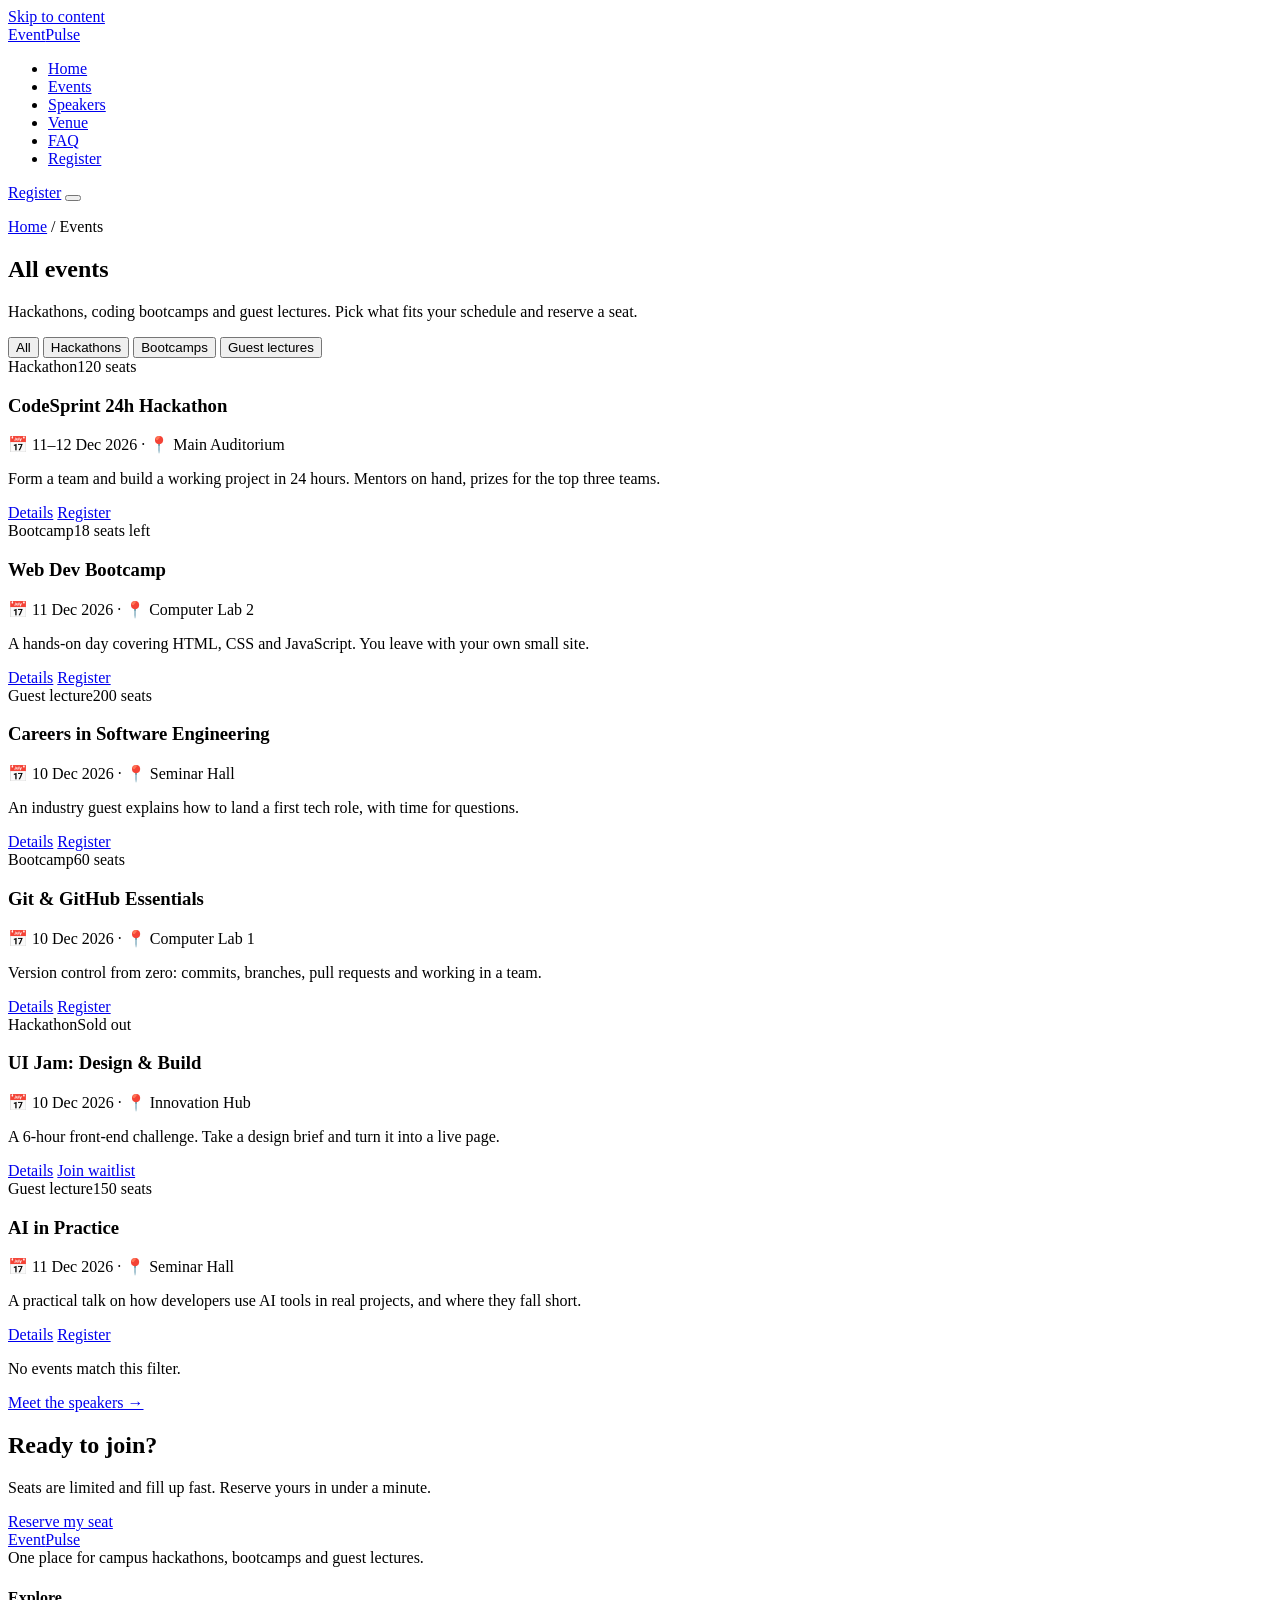
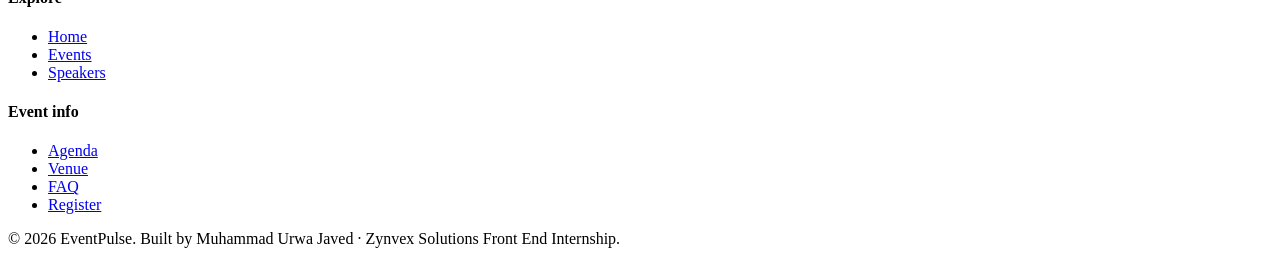
==== events.html @ 68d28ce5 "Add files via upload" ====
<!DOCTYPE html>
<html lang="en">
<head>
  <meta charset="UTF-8">
  <meta name="viewport" content="width=device-width, initial-scale=1.0">
  <title>Events — EventPulse</title>
  <meta name="description" content="Browse every hackathon, coding bootcamp and guest lecture on campus, check seats and register.">

  <link rel="preconnect" href="https://fonts.googleapis.com">
  <link rel="preconnect" href="https://fonts.gstatic.com" crossorigin>
  <link href="https://fonts.googleapis.com/css2?family=Inter:wght@400;500;600&family=JetBrains+Mono:wght@500&family=Space+Grotesk:wght@500;700&display=swap" rel="stylesheet">

  <link rel="stylesheet" href="css/variables.css">
  <link rel="stylesheet" href="css/base.css">
  <link rel="stylesheet" href="css/layout.css">
  <link rel="stylesheet" href="css/pages.css">
</head>
<body>

  <a class="visually-hidden" href="#main">Skip to content</a>

  <header class="site-header">
    <div class="container site-header__inner">
      <a href="index.html" class="logo">Event<span>Pulse</span></a>
      <nav class="nav" id="site-nav" aria-label="Main navigation">
        <ul class="nav__list">
          <li><a href="index.html">Home</a></li>
          <li><a href="events.html" class="is-active" aria-current="page">Events</a></li>
          <li><a href="speakers.html">Speakers</a></li>
          <li><a href="index.html#venue">Venue</a></li>
          <li><a href="index.html#faq">FAQ</a></li>
          <li class="nav__cta-item"><a href="index.html#register">Register</a></li>
        </ul>
      </nav>
      <a href="index.html#register" class="btn site-header__cta">Register</a>
      <button class="nav-toggle" type="button" aria-expanded="false" aria-controls="site-nav" aria-label="Open menu">
        <span class="nav-toggle__bars"></span>
      </button>
    </div>
  </header>

  <main id="main">

    <section class="page-hero">
      <div class="container">
        <p class="breadcrumb"><a href="index.html">Home</a> / Events</p>
        <h1>All events</h1>
        <p>Hackathons, coding bootcamps and guest lectures. Pick what fits your schedule and reserve a seat.</p>
      </div>
    </section>

    <section class="section">
      <div class="container">

        <!-- Filter chips are static for now. They start working in Module 3. -->
        <div class="filters" role="group" aria-label="Filter events by type">
          <button class="chip is-active" type="button" data-filter="all">All</button>
          <button class="chip" type="button" data-filter="hackathon">Hackathons</button>
          <button class="chip" type="button" data-filter="bootcamp">Bootcamps</button>
          <button class="chip" type="button" data-filter="lecture">Guest lectures</button>
        </div>

        <div class="grid grid--3">
          <article class="card event-card" data-type="hackathon">
            <div class="event-card__top"><span class="tag">Hackathon</span><span class="seats ">120 seats</span></div>
            <h3>CodeSprint 24h Hackathon</h3>
            <p class="event-card__meta">📅 11–12 Dec 2026 &middot; 📍 Main Auditorium</p>
            <p>Form a team and build a working project in 24 hours. Mentors on hand, prizes for the top three teams.</p>
            <div class="event-card__footer">
              <a href="index.html#agenda" class="btn btn--ghost">Details</a>
              <a href="index.html#register" class="btn">Register</a>
            </div>
          </article>

          <article class="card event-card" data-type="bootcamp">
            <div class="event-card__top"><span class="tag">Bootcamp</span><span class="seats seats--low">18 seats left</span></div>
            <h3>Web Dev Bootcamp</h3>
            <p class="event-card__meta">📅 11 Dec 2026 &middot; 📍 Computer Lab 2</p>
            <p>A hands-on day covering HTML, CSS and JavaScript. You leave with your own small site.</p>
            <div class="event-card__footer">
              <a href="index.html#agenda" class="btn btn--ghost">Details</a>
              <a href="index.html#register" class="btn">Register</a>
            </div>
          </article>

          <article class="card event-card" data-type="lecture">
            <div class="event-card__top"><span class="tag">Guest lecture</span><span class="seats ">200 seats</span></div>
            <h3>Careers in Software Engineering</h3>
            <p class="event-card__meta">📅 10 Dec 2026 &middot; 📍 Seminar Hall</p>
            <p>An industry guest explains how to land a first tech role, with time for questions.</p>
            <div class="event-card__footer">
              <a href="index.html#agenda" class="btn btn--ghost">Details</a>
              <a href="index.html#register" class="btn">Register</a>
            </div>
          </article>

          <article class="card event-card" data-type="bootcamp">
            <div class="event-card__top"><span class="tag">Bootcamp</span><span class="seats ">60 seats</span></div>
            <h3>Git &amp; GitHub Essentials</h3>
            <p class="event-card__meta">📅 10 Dec 2026 &middot; 📍 Computer Lab 1</p>
            <p>Version control from zero: commits, branches, pull requests and working in a team.</p>
            <div class="event-card__footer">
              <a href="index.html#agenda" class="btn btn--ghost">Details</a>
              <a href="index.html#register" class="btn">Register</a>
            </div>
          </article>

          <article class="card event-card" data-type="hackathon">
            <div class="event-card__top"><span class="tag">Hackathon</span><span class="seats seats--full">Sold out</span></div>
            <h3>UI Jam: Design &amp; Build</h3>
            <p class="event-card__meta">📅 10 Dec 2026 &middot; 📍 Innovation Hub</p>
            <p>A 6-hour front-end challenge. Take a design brief and turn it into a live page.</p>
            <div class="event-card__footer">
              <a href="index.html#agenda" class="btn btn--ghost">Details</a>
              <a href="index.html#register" class="btn" aria-disabled="true">Join waitlist</a>
            </div>
          </article>

          <article class="card event-card" data-type="lecture">
            <div class="event-card__top"><span class="tag">Guest lecture</span><span class="seats ">150 seats</span></div>
            <h3>AI in Practice</h3>
            <p class="event-card__meta">📅 11 Dec 2026 &middot; 📍 Seminar Hall</p>
            <p>A practical talk on how developers use AI tools in real projects, and where they fall short.</p>
            <div class="event-card__footer">
              <a href="index.html#agenda" class="btn btn--ghost">Details</a>
              <a href="index.html#register" class="btn">Register</a>
            </div>
          </article>
        </div>

        <!-- Module 3: shown when a filter has no results -->
        <p class="visually-hidden" id="empty-state">No events match this filter.</p>

        <div class="section__more">
          <a href="speakers.html" class="btn btn--ghost">Meet the speakers →</a>
        </div>
      </div>
    </section>

    <section class="section" style="padding-top:0">
      <div class="container">
        <div class="cta-band">
          <h2>Ready to join?</h2>
          <p>Seats are limited and fill up fast. Reserve yours in under a minute.</p>
          <a href="index.html#register" class="btn">Reserve my seat</a>
        </div>
      </div>
    </section>

  </main>

  <footer class="site-footer">
    <div class="container">
      <div class="site-footer__grid">
        <div>
          <a href="index.html" class="logo">Event<span>Pulse</span></a>
          <p style="margin-top:var(--space-2)">One place for campus hackathons, bootcamps and guest lectures.</p>
        </div>
        <div>
          <h4>Explore</h4>
          <ul>
            <li><a href="index.html">Home</a></li>
            <li><a href="events.html">Events</a></li>
            <li><a href="speakers.html">Speakers</a></li>
          </ul>
        </div>
        <div>
          <h4>Event info</h4>
          <ul>
            <li><a href="index.html#agenda">Agenda</a></li>
            <li><a href="index.html#venue">Venue</a></li>
            <li><a href="index.html#faq">FAQ</a></li>
            <li><a href="index.html#register">Register</a></li>
          </ul>
        </div>
      </div>
      <div class="site-footer__bottom">
        <p>&copy; <span id="year">2026</span> EventPulse. Built by Muhammad Urwa Javed &middot; Zynvex Solutions Front End Internship.</p>
      </div>
    </div>
  </footer>

  <script src="js/main.js"></script>
</body>
</html>
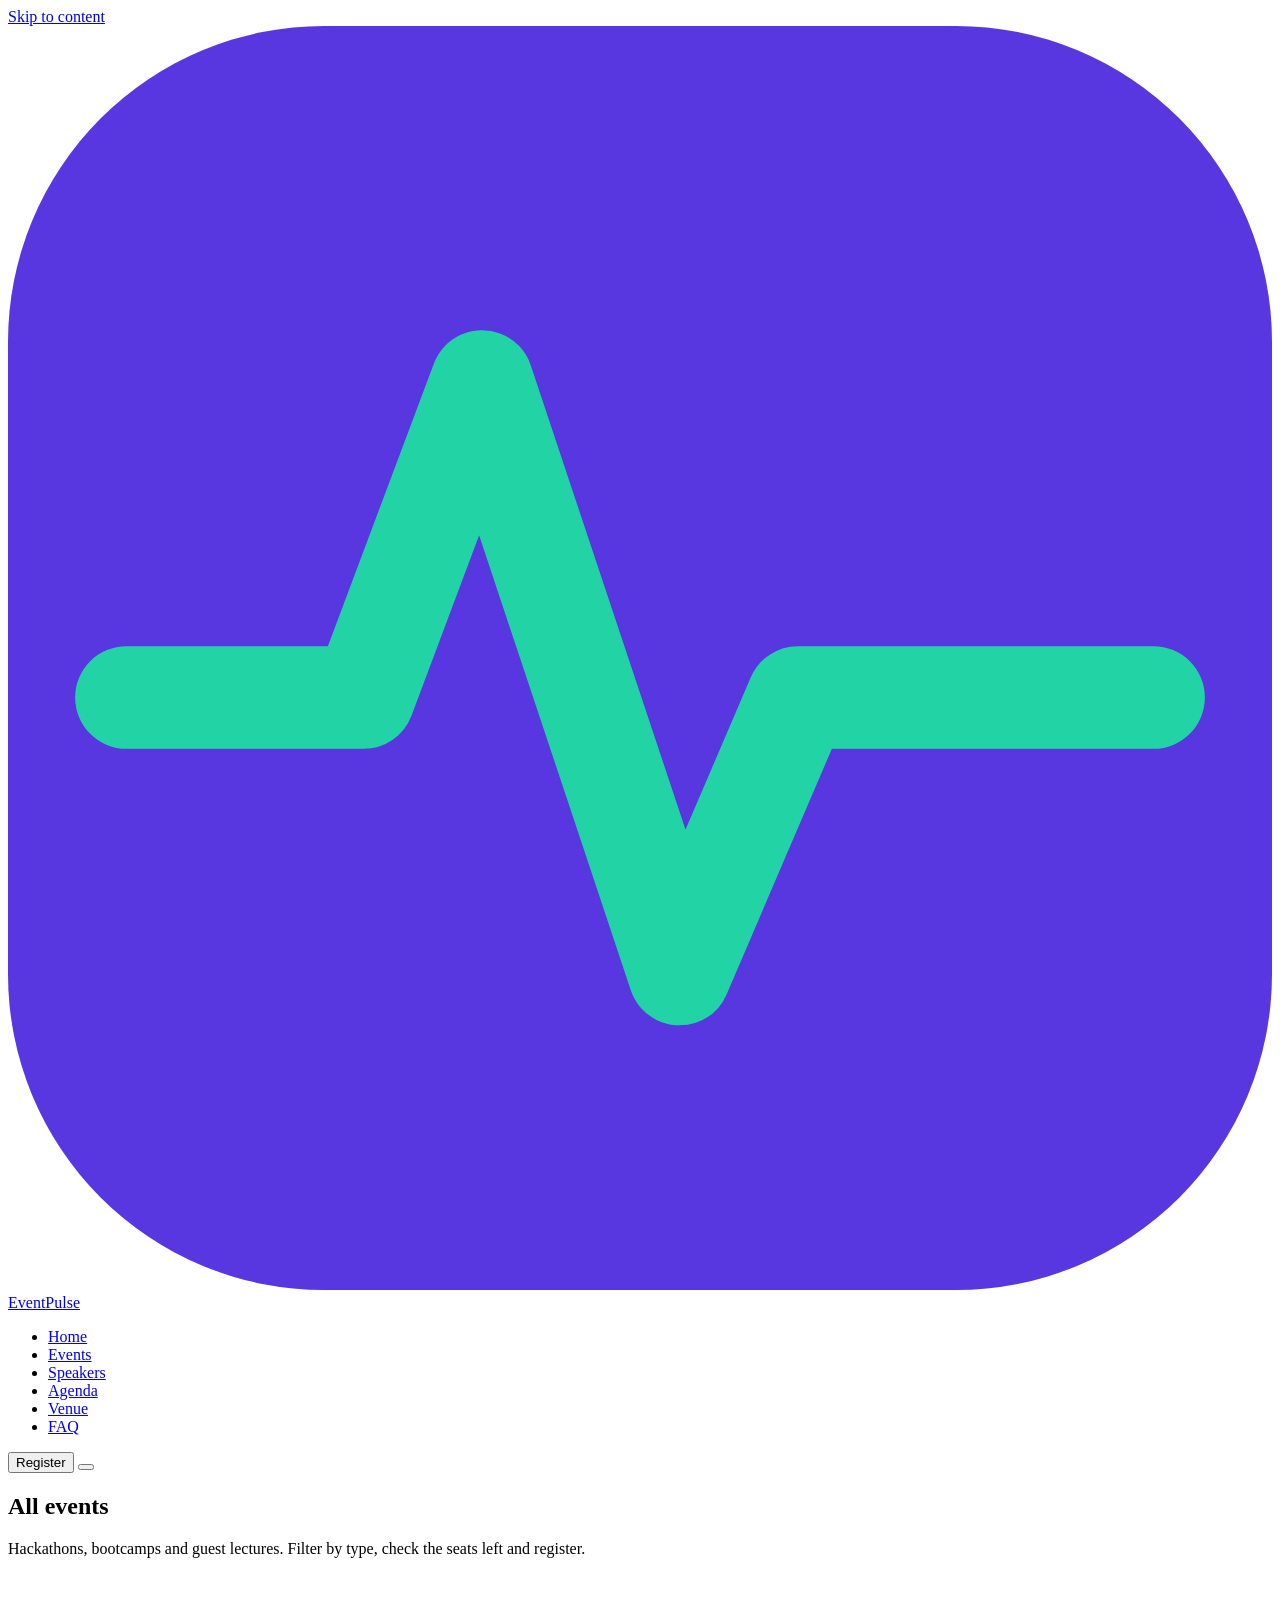
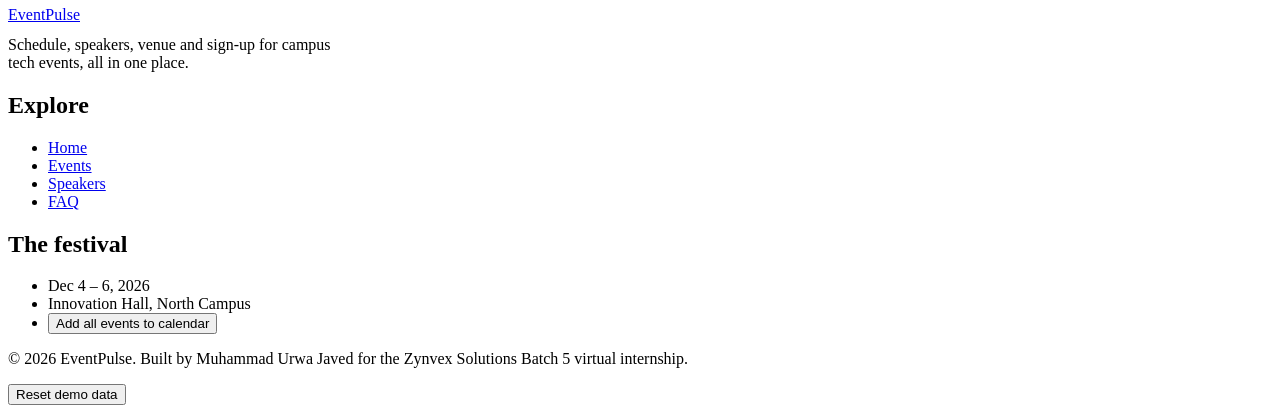
==== commit a923076f: "Add files via upload" ====
--- a/events.html
+++ b/events.html
@@ -2,184 +2,90 @@
 <html lang="en">
 <head>
   <meta charset="UTF-8">
-  <meta name="viewport" content="width=device-width, initial-scale=1.0">
-  <title>Events — EventPulse</title>
-  <meta name="description" content="Browse every hackathon, coding bootcamp and guest lecture on campus, check seats and register.">
-
+  <meta name="viewport" content="width=device-width, initial-scale=1">
+  <title>Events | EventPulse</title>
+  <meta name="description" content="Every EventPulse hackathon, bootcamp and guest lecture, with filters and live seat counts.">
+  <meta name="theme-color" content="#0B1020">
+  <link rel="icon" href="data:image/svg+xml,%3Csvg xmlns='http://www.w3.org/2000/svg' viewBox='0 0 32 32'%3E%3Crect width='32' height='32' rx='8' fill='%236B46F5'/%3E%3Cpath d='M3 17h6l3-8 5 15 3-7h9' fill='none' stroke='%2322D3A6' stroke-width='2.6' stroke-linecap='round' stroke-linejoin='round'/%3E%3C/svg%3E">
   <link rel="preconnect" href="https://fonts.googleapis.com">
   <link rel="preconnect" href="https://fonts.gstatic.com" crossorigin>
-  <link href="https://fonts.googleapis.com/css2?family=Inter:wght@400;500;600&family=JetBrains+Mono:wght@500&family=Space+Grotesk:wght@500;700&display=swap" rel="stylesheet">
-
+  <link href="https://fonts.googleapis.com/css2?family=Inter:wght@400;500;600&family=JetBrains+Mono:wght@400;600;700&family=Space+Grotesk:wght@500;600;700&display=swap" rel="stylesheet">
   <link rel="stylesheet" href="css/variables.css">
   <link rel="stylesheet" href="css/base.css">
   <link rel="stylesheet" href="css/layout.css">
+  <link rel="stylesheet" href="css/components.css">
   <link rel="stylesheet" href="css/pages.css">
 </head>
 <body>
-
-  <a class="visually-hidden" href="#main">Skip to content</a>
+  <a class="skip-link" href="#main">Skip to content</a>
 
   <header class="site-header">
-    <div class="container site-header__inner">
-      <a href="index.html" class="logo">Event<span>Pulse</span></a>
-      <nav class="nav" id="site-nav" aria-label="Main navigation">
-        <ul class="nav__list">
+    <div class="container header-inner">
+      <a class="logo" href="index.html" aria-label="EventPulse home">
+        <svg viewBox="0 0 32 32" aria-hidden="true"><rect width="32" height="32" rx="8" fill="#5836E0"/><path d="M3 17h6l3-8 5 15 3-7h9" fill="none" stroke="#22D3A6" stroke-width="2.6" stroke-linecap="round" stroke-linejoin="round"/></svg>
+        EventPulse
+      </a>
+      <nav id="site-nav" class="site-nav" aria-label="Main">
+        <ul>
           <li><a href="index.html">Home</a></li>
-          <li><a href="events.html" class="is-active" aria-current="page">Events</a></li>
+          <li><a href="events.html">Events</a></li>
           <li><a href="speakers.html">Speakers</a></li>
+          <li><a href="index.html#agenda">Agenda</a></li>
           <li><a href="index.html#venue">Venue</a></li>
           <li><a href="index.html#faq">FAQ</a></li>
-          <li class="nav__cta-item"><a href="index.html#register">Register</a></li>
         </ul>
       </nav>
-      <a href="index.html#register" class="btn site-header__cta">Register</a>
-      <button class="nav-toggle" type="button" aria-expanded="false" aria-controls="site-nav" aria-label="Open menu">
-        <span class="nav-toggle__bars"></span>
-      </button>
+      <button type="button" class="btn btn--primary btn--sm" data-open-register="">Register</button>
+      <button type="button" class="nav-toggle" aria-expanded="false" aria-controls="site-nav" aria-label="Open menu"><span></span><span></span><span></span></button>
     </div>
   </header>
 
   <main id="main">
-
     <section class="page-hero">
       <div class="container">
-        <p class="breadcrumb"><a href="index.html">Home</a> / Events</p>
         <h1>All events</h1>
-        <p>Hackathons, coding bootcamps and guest lectures. Pick what fits your schedule and reserve a seat.</p>
+        <p>Hackathons, bootcamps and guest lectures. Filter by type, check the seats left and register.</p>
       </div>
     </section>
-
-    <section class="section">
+    <section class="section" style="padding-top:2rem">
       <div class="container">
-
-        <!-- Filter chips are static for now. They start working in Module 3. -->
-        <div class="filters" role="group" aria-label="Filter events by type">
-          <button class="chip is-active" type="button" data-filter="all">All</button>
-          <button class="chip" type="button" data-filter="hackathon">Hackathons</button>
-          <button class="chip" type="button" data-filter="bootcamp">Bootcamps</button>
-          <button class="chip" type="button" data-filter="lecture">Guest lectures</button>
-        </div>
-
-        <div class="grid grid--3">
-          <article class="card event-card" data-type="hackathon">
-            <div class="event-card__top"><span class="tag">Hackathon</span><span class="seats ">120 seats</span></div>
-            <h3>CodeSprint 24h Hackathon</h3>
-            <p class="event-card__meta">📅 11–12 Dec 2026 &middot; 📍 Main Auditorium</p>
-            <p>Form a team and build a working project in 24 hours. Mentors on hand, prizes for the top three teams.</p>
-            <div class="event-card__footer">
-              <a href="index.html#agenda" class="btn btn--ghost">Details</a>
-              <a href="index.html#register" class="btn">Register</a>
-            </div>
-          </article>
-
-          <article class="card event-card" data-type="bootcamp">
-            <div class="event-card__top"><span class="tag">Bootcamp</span><span class="seats seats--low">18 seats left</span></div>
-            <h3>Web Dev Bootcamp</h3>
-            <p class="event-card__meta">📅 11 Dec 2026 &middot; 📍 Computer Lab 2</p>
-            <p>A hands-on day covering HTML, CSS and JavaScript. You leave with your own small site.</p>
-            <div class="event-card__footer">
-              <a href="index.html#agenda" class="btn btn--ghost">Details</a>
-              <a href="index.html#register" class="btn">Register</a>
-            </div>
-          </article>
-
-          <article class="card event-card" data-type="lecture">
-            <div class="event-card__top"><span class="tag">Guest lecture</span><span class="seats ">200 seats</span></div>
-            <h3>Careers in Software Engineering</h3>
-            <p class="event-card__meta">📅 10 Dec 2026 &middot; 📍 Seminar Hall</p>
-            <p>An industry guest explains how to land a first tech role, with time for questions.</p>
-            <div class="event-card__footer">
-              <a href="index.html#agenda" class="btn btn--ghost">Details</a>
-              <a href="index.html#register" class="btn">Register</a>
-            </div>
-          </article>
-
-          <article class="card event-card" data-type="bootcamp">
-            <div class="event-card__top"><span class="tag">Bootcamp</span><span class="seats ">60 seats</span></div>
-            <h3>Git &amp; GitHub Essentials</h3>
-            <p class="event-card__meta">📅 10 Dec 2026 &middot; 📍 Computer Lab 1</p>
-            <p>Version control from zero: commits, branches, pull requests and working in a team.</p>
-            <div class="event-card__footer">
-              <a href="index.html#agenda" class="btn btn--ghost">Details</a>
-              <a href="index.html#register" class="btn">Register</a>
-            </div>
-          </article>
-
-          <article class="card event-card" data-type="hackathon">
-            <div class="event-card__top"><span class="tag">Hackathon</span><span class="seats seats--full">Sold out</span></div>
-            <h3>UI Jam: Design &amp; Build</h3>
-            <p class="event-card__meta">📅 10 Dec 2026 &middot; 📍 Innovation Hub</p>
-            <p>A 6-hour front-end challenge. Take a design brief and turn it into a live page.</p>
-            <div class="event-card__footer">
-              <a href="index.html#agenda" class="btn btn--ghost">Details</a>
-              <a href="index.html#register" class="btn" aria-disabled="true">Join waitlist</a>
-            </div>
-          </article>
-
-          <article class="card event-card" data-type="lecture">
-            <div class="event-card__top"><span class="tag">Guest lecture</span><span class="seats ">150 seats</span></div>
-            <h3>AI in Practice</h3>
-            <p class="event-card__meta">📅 11 Dec 2026 &middot; 📍 Seminar Hall</p>
-            <p>A practical talk on how developers use AI tools in real projects, and where they fall short.</p>
-            <div class="event-card__footer">
-              <a href="index.html#agenda" class="btn btn--ghost">Details</a>
-              <a href="index.html#register" class="btn">Register</a>
-            </div>
-          </article>
-        </div>
-
-        <!-- Module 3: shown when a filter has no results -->
-        <p class="visually-hidden" id="empty-state">No events match this filter.</p>
-
-        <div class="section__more">
-          <a href="speakers.html" class="btn btn--ghost">Meet the speakers →</a>
-        </div>
+        <div class="filters" id="event-filters"></div>
+        <div class="events-grid" id="events-grid"><noscript><p class="notice">This section is built with JavaScript. Please turn it on to see the content.</p></noscript></div>
       </div>
     </section>
-
-    <section class="section" style="padding-top:0">
-      <div class="container">
-        <div class="cta-band">
-          <h2>Ready to join?</h2>
-          <p>Seats are limited and fill up fast. Reserve yours in under a minute.</p>
-          <a href="index.html#register" class="btn">Reserve my seat</a>
-        </div>
-      </div>
-    </section>
-
   </main>
 
   <footer class="site-footer">
-    <div class="container">
-      <div class="site-footer__grid">
-        <div>
-          <a href="index.html" class="logo">Event<span>Pulse</span></a>
-          <p style="margin-top:var(--space-2)">One place for campus hackathons, bootcamps and guest lectures.</p>
-        </div>
-        <div>
-          <h4>Explore</h4>
-          <ul>
-            <li><a href="index.html">Home</a></li>
-            <li><a href="events.html">Events</a></li>
-            <li><a href="speakers.html">Speakers</a></li>
-          </ul>
-        </div>
-        <div>
-          <h4>Event info</h4>
-          <ul>
-            <li><a href="index.html#agenda">Agenda</a></li>
-            <li><a href="index.html#venue">Venue</a></li>
-            <li><a href="index.html#faq">FAQ</a></li>
-            <li><a href="index.html#register">Register</a></li>
-          </ul>
-        </div>
+    <div class="container footer-grid">
+      <div>
+        <a class="logo" href="index.html">EventPulse</a>
+        <p class="muted" style="margin-top:0.75rem;max-width:22rem">Schedule, speakers, venue and sign-up for campus tech events, all in one place.</p>
       </div>
-      <div class="site-footer__bottom">
-        <p>&copy; <span id="year">2026</span> EventPulse. Built by Muhammad Urwa Javed &middot; Zynvex Solutions Front End Internship.</p>
+      <nav aria-label="Footer">
+        <h2 class="footer-title">Explore</h2>
+        <ul>
+          <li><a href="index.html">Home</a></li>
+          <li><a href="events.html">Events</a></li>
+          <li><a href="speakers.html">Speakers</a></li>
+          <li><a href="index.html#faq">FAQ</a></li>
+        </ul>
+      </nav>
+      <div>
+        <h2 class="footer-title">The festival</h2>
+        <ul>
+          <li data-festival-dates>Dec 4 – 6, 2026</li>
+          <li data-venue-name>Innovation Hall, North Campus</li>
+          <li><button type="button" class="link-btn" data-cal="all">Add all events to calendar</button></li>
+        </ul>
       </div>
+    </div>
+    <div class="container footer-bottom">
+      <p>© 2026 EventPulse. Built by Muhammad Urwa Javed for the Zynvex Solutions Batch 5 virtual internship.</p>
+      <button type="button" class="link-btn" data-reset-demo>Reset demo data</button>
     </div>
   </footer>
 
+  <script src="js/data.js"></script>
   <script src="js/main.js"></script>
 </body>
 </html>
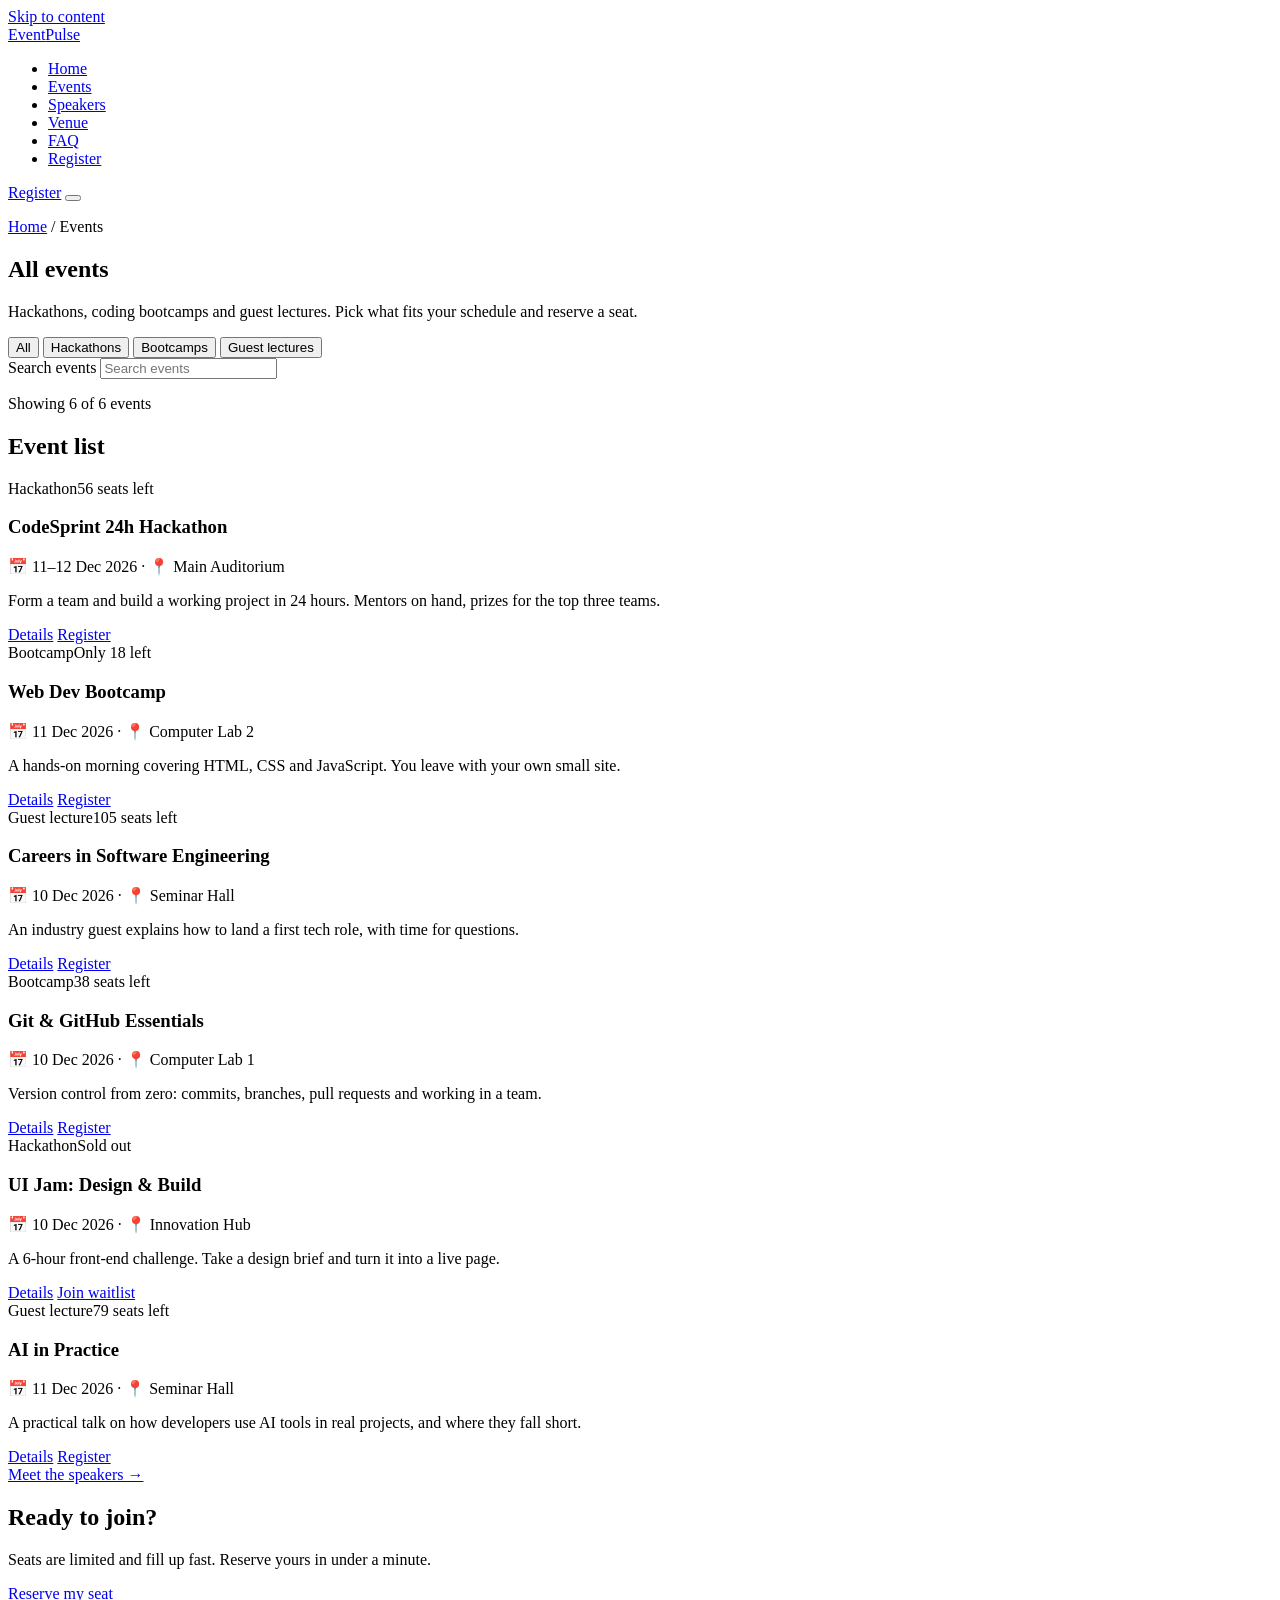
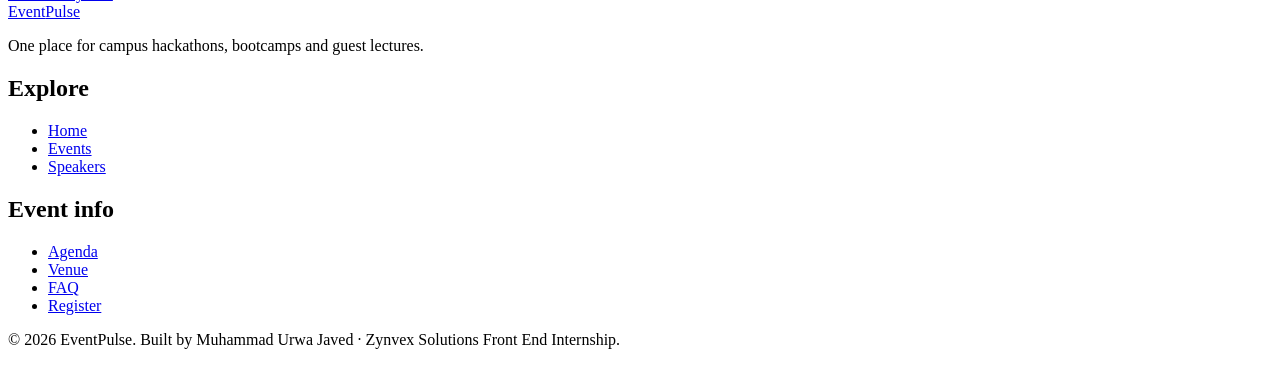
==== commit c6c46712: "Add files via upload" ====
--- a/events.html
+++ b/events.html
@@ -2,90 +2,209 @@
 <html lang="en">
 <head>
   <meta charset="UTF-8">
-  <meta name="viewport" content="width=device-width, initial-scale=1">
-  <title>Events | EventPulse</title>
-  <meta name="description" content="Every EventPulse hackathon, bootcamp and guest lecture, with filters and live seat counts.">
-  <meta name="theme-color" content="#0B1020">
-  <link rel="icon" href="data:image/svg+xml,%3Csvg xmlns='http://www.w3.org/2000/svg' viewBox='0 0 32 32'%3E%3Crect width='32' height='32' rx='8' fill='%236B46F5'/%3E%3Cpath d='M3 17h6l3-8 5 15 3-7h9' fill='none' stroke='%2322D3A6' stroke-width='2.6' stroke-linecap='round' stroke-linejoin='round'/%3E%3C/svg%3E">
+  <meta name="viewport" content="width=device-width, initial-scale=1.0">
+  <title>Events — EventPulse</title>
+  <meta name="description" content="Browse every hackathon, coding bootcamp and guest lecture on campus, check seats and register.">
+  <meta name="theme-color" content="#0b1020">
+  <meta property="og:type" content="website">
+  <meta property="og:site_name" content="EventPulse">
+  <meta property="og:title" content="Events — EventPulse">
+  <meta property="og:description" content="Browse every hackathon, coding bootcamp and guest lecture on campus, check seats and register.">
+  <meta name="twitter:card" content="summary">
+  <link rel="icon" href="assets/icons/favicon.svg" type="image/svg+xml">
+
   <link rel="preconnect" href="https://fonts.googleapis.com">
   <link rel="preconnect" href="https://fonts.gstatic.com" crossorigin>
-  <link href="https://fonts.googleapis.com/css2?family=Inter:wght@400;500;600&family=JetBrains+Mono:wght@400;600;700&family=Space+Grotesk:wght@500;600;700&display=swap" rel="stylesheet">
+  <link href="https://fonts.googleapis.com/css2?family=Inter:wght@400;500;600&family=JetBrains+Mono:wght@500&family=Space+Grotesk:wght@500;700&display=swap" rel="stylesheet">
+
   <link rel="stylesheet" href="css/variables.css">
   <link rel="stylesheet" href="css/base.css">
   <link rel="stylesheet" href="css/layout.css">
-  <link rel="stylesheet" href="css/components.css">
   <link rel="stylesheet" href="css/pages.css">
+  <link rel="stylesheet" href="css/interactive.css">
 </head>
 <body>
-  <a class="skip-link" href="#main">Skip to content</a>
+
+  <a class="visually-hidden" href="#main">Skip to content</a>
 
   <header class="site-header">
-    <div class="container header-inner">
-      <a class="logo" href="index.html" aria-label="EventPulse home">
-        <svg viewBox="0 0 32 32" aria-hidden="true"><rect width="32" height="32" rx="8" fill="#5836E0"/><path d="M3 17h6l3-8 5 15 3-7h9" fill="none" stroke="#22D3A6" stroke-width="2.6" stroke-linecap="round" stroke-linejoin="round"/></svg>
-        EventPulse
-      </a>
-      <nav id="site-nav" class="site-nav" aria-label="Main">
-        <ul>
+    <div class="container site-header__inner">
+      <a href="index.html" class="logo">Event<span>Pulse</span></a>
+      <nav class="nav" id="site-nav" aria-label="Main navigation">
+        <ul class="nav__list">
           <li><a href="index.html">Home</a></li>
-          <li><a href="events.html">Events</a></li>
+          <li><a href="events.html" class="is-active" aria-current="page">Events</a></li>
           <li><a href="speakers.html">Speakers</a></li>
-          <li><a href="index.html#agenda">Agenda</a></li>
           <li><a href="index.html#venue">Venue</a></li>
           <li><a href="index.html#faq">FAQ</a></li>
+          <li class="nav__cta-item"><a href="index.html#register" data-register>Register</a></li>
         </ul>
       </nav>
-      <button type="button" class="btn btn--primary btn--sm" data-open-register="">Register</button>
-      <button type="button" class="nav-toggle" aria-expanded="false" aria-controls="site-nav" aria-label="Open menu"><span></span><span></span><span></span></button>
+      <a href="index.html#register" class="btn site-header__cta" data-register>Register</a>
+      <button class="nav-toggle" type="button" aria-expanded="false" aria-controls="site-nav" aria-label="Open menu">
+        <span class="nav-toggle__bars"></span>
+      </button>
     </div>
   </header>
 
   <main id="main">
+
     <section class="page-hero">
       <div class="container">
+        <p class="breadcrumb"><a href="index.html">Home</a> / Events</p>
         <h1>All events</h1>
-        <p>Hackathons, bootcamps and guest lectures. Filter by type, check the seats left and register.</p>
+        <p>Hackathons, coding bootcamps and guest lectures. Pick what fits your schedule and reserve a seat.</p>
       </div>
     </section>
-    <section class="section" style="padding-top:2rem">
+
+    <section class="section">
       <div class="container">
-        <div class="filters" id="event-filters"></div>
-        <div class="events-grid" id="events-grid"><noscript><p class="notice">This section is built with JavaScript. Please turn it on to see the content.</p></noscript></div>
+
+        <div class="toolbar">
+          <div class="filters" role="group" aria-label="Filter events by type">
+            <button class="chip is-active" type="button" data-filter="all" aria-pressed="true">All</button>
+            <button class="chip" type="button" data-filter="hackathon" aria-pressed="false">Hackathons</button>
+            <button class="chip" type="button" data-filter="bootcamp" aria-pressed="false">Bootcamps</button>
+            <button class="chip" type="button" data-filter="lecture" aria-pressed="false">Guest lectures</button>
+          </div>
+          <div class="search">
+            <label class="visually-hidden" for="event-search">Search events</label>
+            <input id="event-search" type="search" placeholder="Search events" autocomplete="off">
+          </div>
+        </div>
+        <p class="result-count" id="event-count" aria-live="polite">Showing 6 of 6 events</p>
+
+        <h2 class="visually-hidden">Event list</h2>
+        <div class="grid grid--3" id="event-grid">
+          <article class="card event-card" data-type="hackathon" data-event-id="codesprint">
+            <div class="event-card__top"><span class="tag">Hackathon</span><span class="seats " data-seats="codesprint">56 seats left</span></div>
+            <h3>CodeSprint 24h Hackathon</h3>
+            <p class="event-card__meta">📅 11–12 Dec 2026 &middot; 📍 Main Auditorium</p>
+            <p>Form a team and build a working project in 24 hours. Mentors on hand, prizes for the top three teams.</p>
+            <div class="event-card__footer">
+              <a href="index.html#day2" class="btn btn--ghost">Details</a>
+              <a href="index.html#register" class="btn" data-register data-event="codesprint">Register</a>
+            </div>
+          </article>
+
+          <article class="card event-card" data-type="bootcamp" data-event-id="webdev">
+            <div class="event-card__top"><span class="tag">Bootcamp</span><span class="seats seats--low" data-seats="webdev">Only 18 left</span></div>
+            <h3>Web Dev Bootcamp</h3>
+            <p class="event-card__meta">📅 11 Dec 2026 &middot; 📍 Computer Lab 2</p>
+            <p>A hands-on morning covering HTML, CSS and JavaScript. You leave with your own small site.</p>
+            <div class="event-card__footer">
+              <a href="index.html#day2" class="btn btn--ghost">Details</a>
+              <a href="index.html#register" class="btn" data-register data-event="webdev">Register</a>
+            </div>
+          </article>
+
+          <article class="card event-card" data-type="lecture" data-event-id="careers">
+            <div class="event-card__top"><span class="tag">Guest lecture</span><span class="seats " data-seats="careers">105 seats left</span></div>
+            <h3>Careers in Software Engineering</h3>
+            <p class="event-card__meta">📅 10 Dec 2026 &middot; 📍 Seminar Hall</p>
+            <p>An industry guest explains how to land a first tech role, with time for questions.</p>
+            <div class="event-card__footer">
+              <a href="index.html#day1" class="btn btn--ghost">Details</a>
+              <a href="index.html#register" class="btn" data-register data-event="careers">Register</a>
+            </div>
+          </article>
+
+          <article class="card event-card" data-type="bootcamp" data-event-id="git">
+            <div class="event-card__top"><span class="tag">Bootcamp</span><span class="seats " data-seats="git">38 seats left</span></div>
+            <h3>Git &amp; GitHub Essentials</h3>
+            <p class="event-card__meta">📅 10 Dec 2026 &middot; 📍 Computer Lab 1</p>
+            <p>Version control from zero: commits, branches, pull requests and working in a team.</p>
+            <div class="event-card__footer">
+              <a href="index.html#day1" class="btn btn--ghost">Details</a>
+              <a href="index.html#register" class="btn" data-register data-event="git">Register</a>
+            </div>
+          </article>
+
+          <article class="card event-card" data-type="hackathon" data-event-id="uijam">
+            <div class="event-card__top"><span class="tag">Hackathon</span><span class="seats seats--full" data-seats="uijam">Sold out</span></div>
+            <h3>UI Jam: Design &amp; Build</h3>
+            <p class="event-card__meta">📅 10 Dec 2026 &middot; 📍 Innovation Hub</p>
+            <p>A 6-hour front-end challenge. Take a design brief and turn it into a live page.</p>
+            <div class="event-card__footer">
+              <a href="index.html#day1" class="btn btn--ghost">Details</a>
+              <a href="index.html#register" class="btn" data-register data-event="uijam">Join waitlist</a>
+            </div>
+          </article>
+
+          <article class="card event-card" data-type="lecture" data-event-id="ai">
+            <div class="event-card__top"><span class="tag">Guest lecture</span><span class="seats " data-seats="ai">79 seats left</span></div>
+            <h3>AI in Practice</h3>
+            <p class="event-card__meta">📅 11 Dec 2026 &middot; 📍 Seminar Hall</p>
+            <p>A practical talk on how developers use AI tools in real projects, and where they fall short.</p>
+            <div class="event-card__footer">
+              <a href="index.html#day2" class="btn btn--ghost">Details</a>
+              <a href="index.html#register" class="btn" data-register data-event="ai">Register</a>
+            </div>
+          </article>
+        </div>
+
+        <div class="empty-state card" id="empty-state" hidden>
+          <h3>No events match</h3>
+          <p>Try a different search or pick another type.</p>
+          <button class="btn btn--ghost" type="button" id="clear-filters">Clear filters</button>
+        </div>
+
+        <div class="section__more">
+          <a href="speakers.html" class="btn btn--ghost">Meet the speakers →</a>
+        </div>
       </div>
     </section>
+
+    <section class="section section--flush-top">
+      <div class="container">
+        <div class="cta-band">
+          <h2>Ready to join?</h2>
+          <p>Seats are limited and fill up fast. Reserve yours in under a minute.</p>
+          <a href="index.html#register" class="btn" data-register>Reserve my seat</a>
+        </div>
+      </div>
+    </section>
+
   </main>
 
   <footer class="site-footer">
-    <div class="container footer-grid">
-      <div>
-        <a class="logo" href="index.html">EventPulse</a>
-        <p class="muted" style="margin-top:0.75rem;max-width:22rem">Schedule, speakers, venue and sign-up for campus tech events, all in one place.</p>
-      </div>
-      <nav aria-label="Footer">
-        <h2 class="footer-title">Explore</h2>
-        <ul>
-          <li><a href="index.html">Home</a></li>
-          <li><a href="events.html">Events</a></li>
-          <li><a href="speakers.html">Speakers</a></li>
-          <li><a href="index.html#faq">FAQ</a></li>
-        </ul>
-      </nav>
-      <div>
-        <h2 class="footer-title">The festival</h2>
-        <ul>
-          <li data-festival-dates>Dec 4 – 6, 2026</li>
-          <li data-venue-name>Innovation Hall, North Campus</li>
-          <li><button type="button" class="link-btn" data-cal="all">Add all events to calendar</button></li>
-        </ul>
-      </div>
-    </div>
-    <div class="container footer-bottom">
-      <p>© 2026 EventPulse. Built by Muhammad Urwa Javed for the Zynvex Solutions Batch 5 virtual internship.</p>
-      <button type="button" class="link-btn" data-reset-demo>Reset demo data</button>
+    <div class="container">
+      <div class="site-footer__grid">
+        <div>
+          <a href="index.html" class="logo">Event<span>Pulse</span></a>
+          <p class="site-footer__tagline">One place for campus hackathons, bootcamps and guest lectures.</p>
+        </div>
+        <div>
+          <h2 class="site-footer__title">Explore</h2>
+          <ul>
+            <li><a href="index.html">Home</a></li>
+            <li><a href="events.html">Events</a></li>
+            <li><a href="speakers.html">Speakers</a></li>
+          </ul>
+        </div>
+        <div>
+          <h2 class="site-footer__title">Event info</h2>
+          <ul>
+            <li><a href="index.html#agenda">Agenda</a></li>
+            <li><a href="index.html#venue">Venue</a></li>
+            <li><a href="index.html#faq">FAQ</a></li>
+            <li><a href="index.html#register" data-register>Register</a></li>
+          </ul>
+        </div>
+      </div>
+      <div class="site-footer__bottom">
+        <p>&copy; <span id="year">2026</span> EventPulse. Built by Muhammad Urwa Javed &middot; Zynvex Solutions Front End Internship.</p>
+      </div>
     </div>
   </footer>
 
-  <script src="js/data.js"></script>
-  <script src="js/main.js"></script>
+  <script src="js/data.js" defer></script>
+  <script src="js/store.js" defer></script>
+  <script src="js/main.js" defer></script>
+  <script src="js/modal.js" defer></script>
+  <script src="js/seats.js" defer></script>
+  <script src="js/calendar.js" defer></script>
+  <script src="js/register.js" defer></script>
+  <script src="js/filters.js" defer></script>
 </body>
 </html>
